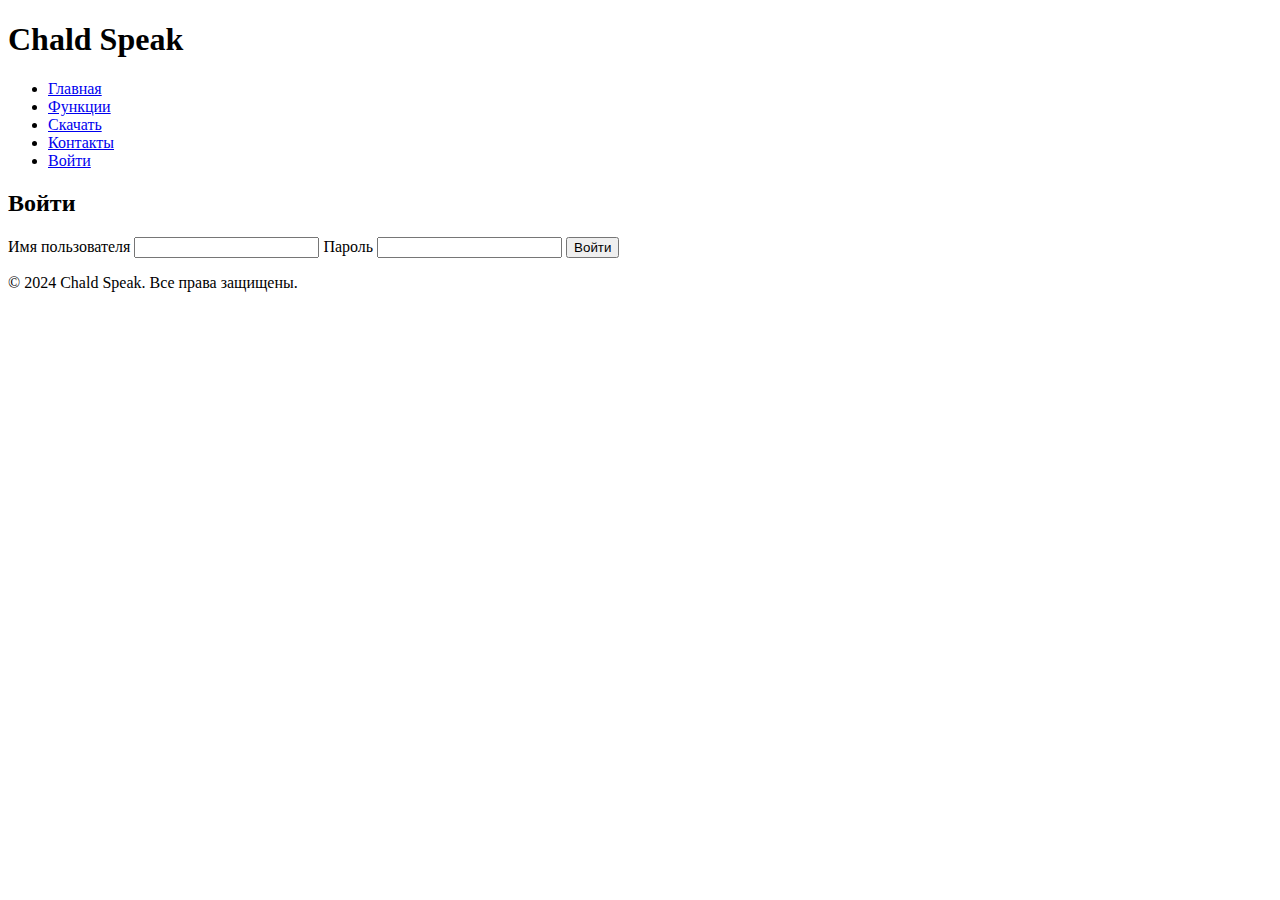
==== index.html @ 4b41da35 "Create index.html" ====
<!DOCTYPE html>
<html lang="ru">
<head>
<meta charset="UTF-8">
<meta name="viewport" content="width=device-width, initial-scale=1.0">
<title>Login - Chald Speak</title>
<link rel="stylesheet" href="styles.css">
</head>
<body>
<header>
<div class="container">
<h1>Chald Speak</h1>
<nav>
<ul>
<li><a href="index.html">Главная</a></li>
<li><a href="#features">Функции</a></li>
<li><a href="#download">Скачать</a></li>
<li><a href="#contact">Контакты</a></li>
<li><a href="login.html">Войти</a></li>
</ul>
</nav>
</div>
</header>
<main>
<section id="login" class="container">
<h2>Войти</h2>
<form id="loginForm">
<label for="username">Имя пользователя</label>
<input type="text" id="username" name="username" required>
<label for="password">Пароль</label>
<input type="password" id="password" name="password" required>
<button type="submit">Войти</button>
<p id="errorMessage" class="error-message"></p>
</form>
</section>
</main>
<footer>
<div class="container">
<p>© 2024 Chald Speak. Все права защищены.</p>
</div>
</footer>
<script src="script.js"></script>
</body>
</html>
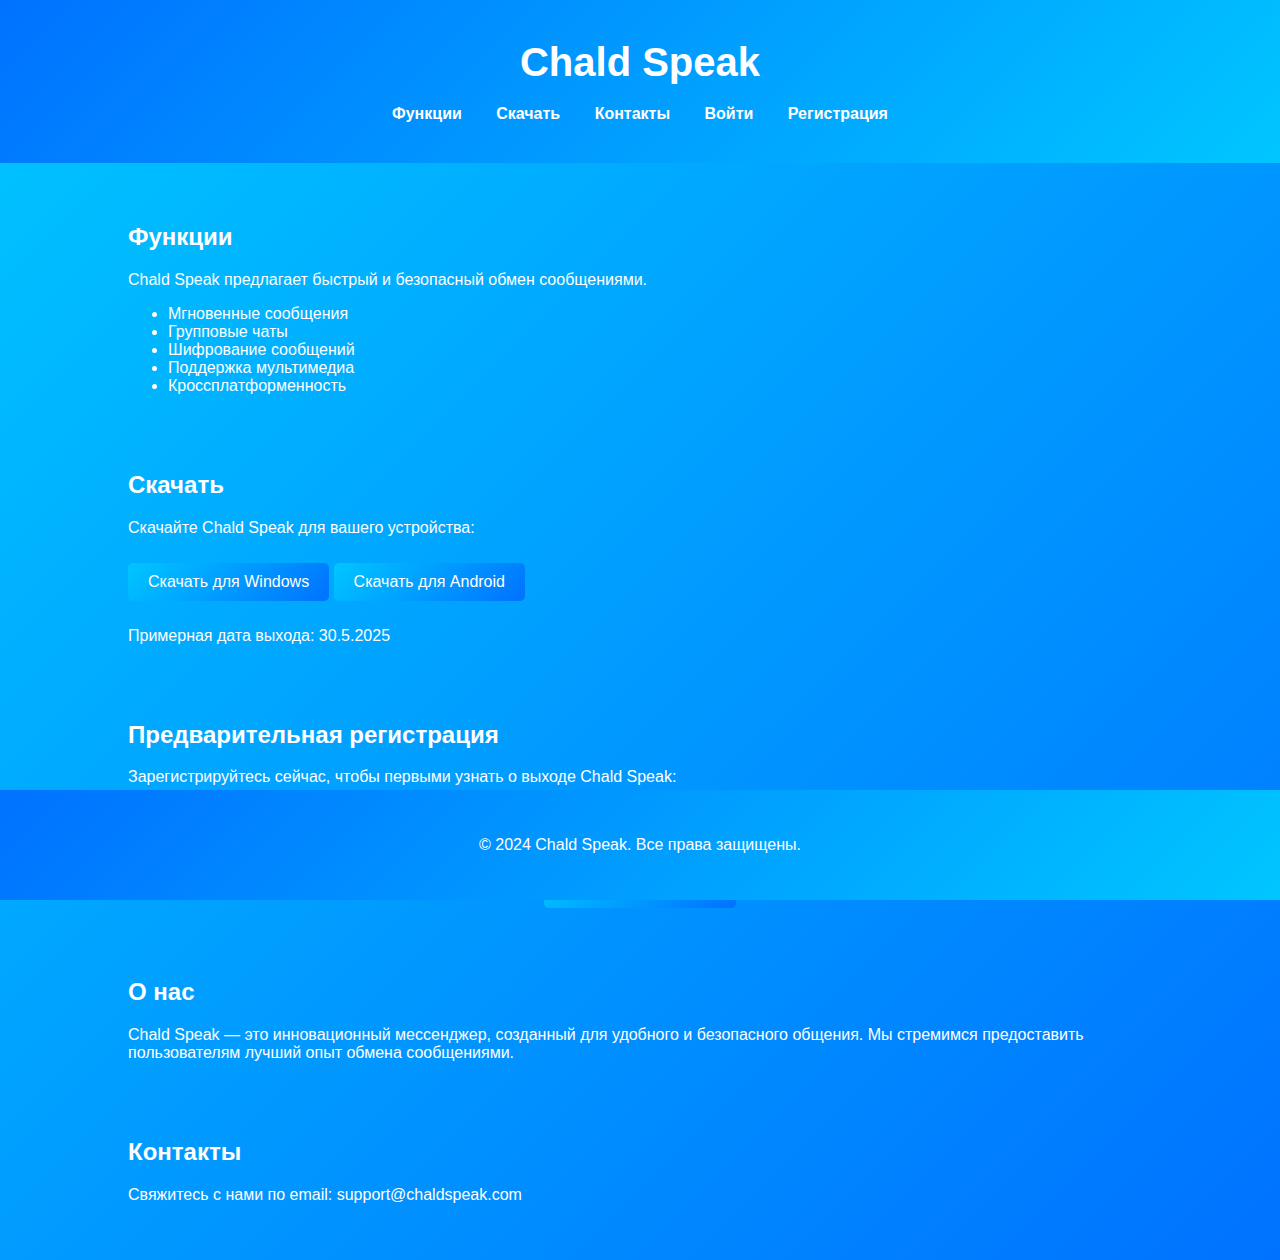
==== commit c5ec8149: "Update index.html" ====
--- a/index.html
+++ b/index.html
@@ -3,7 +3,7 @@
 <head>
 <meta charset="UTF-8">
 <meta name="viewport" content="width=device-width, initial-scale=1.0">
-<title>Login - Chald Speak</title>
+<title>Chald Speak</title>
 <link rel="stylesheet" href="styles.css">
 </head>
 <body>
@@ -12,26 +12,49 @@
 <h1>Chald Speak</h1>
 <nav>
 <ul>
-<li><a href="index.html">Главная</a></li>
 <li><a href="#features">Функции</a></li>
 <li><a href="#download">Скачать</a></li>
 <li><a href="#contact">Контакты</a></li>
 <li><a href="login.html">Войти</a></li>
+<li><a href="register.html">Регистрация</a></li>
 </ul>
 </nav>
 </div>
 </header>
 <main>
-<section id="login" class="container">
-<h2>Войти</h2>
-<form id="loginForm">
-<label for="username">Имя пользователя</label>
-<input type="text" id="username" name="username" required>
-<label for="password">Пароль</label>
-<input type="password" id="password" name="password" required>
-<button type="submit">Войти</button>
-<p id="errorMessage" class="error-message"></p>
+<section id="features" class="container">
+<h2>Функции</h2>
+<p>Chald Speak предлагает быстрый и безопасный обмен сообщениями.</p>
+<ul>
+<li>Мгновенные сообщения</li>
+<li>Групповые чаты</li>
+<li>Шифрование сообщений</li>
+<li>Поддержка мультимедиа</li>
+<li>Кроссплатформенность</li>
+</ul>
+</section>
+<section id="download" class="container">
+<h2>Скачать</h2>
+<p>Скачайте Chald Speak для вашего устройства:</p>
+<button>Скачать для Windows</button>
+<button>Скачать для Android</button>
+<p class="release-date">Примерная дата выхода: 30.5.2025</p>
+</section>
+<section id="pre-register" class="container">
+<h2>Предварительная регистрация</h2>
+<p>Зарегистрируйтесь сейчас, чтобы первыми узнать о выходе Chald Speak:</p>
+<form>
+<input type="email" placeholder="Введите ваш email" required>
+<button type="submit">Зарегистрироваться</button>
 </form>
+</section>
+<section id="about" class="container">
+<h2>О нас</h2>
+<p>Chald Speak — это инновационный мессенджер, созданный для удобного и безопасного общения. Мы стремимся предоставить пользователям лучший опыт обмена сообщениями.</p>
+</section>
+<section id="contact" class="container">
+<h2>Контакты</h2>
+<p>Свяжитесь с нами по email: <a href="mailto:support@chaldspeak.com">support@chaldspeak.com</a></p>
 </section>
 </main>
 <footer>
@@ -39,6 +62,5 @@
 <p>© 2024 Chald Speak. Все права защищены.</p>
 </div>
 </footer>
-<script src="script.js"></script>
 </body>
 </html>
--- a/styles.css
+++ b/styles.css
@@ -0,0 +1,137 @@
+body {
+font-family: 'Arial', sans-serif;
+margin: 0;
+padding: 0;
+background: linear-gradient(135deg, #00c6ff, #0072ff);
+color: #FFF;
+}
+
+.container {
+width: 80%;
+margin: 0 auto;
+padding: 20px;
+}
+
+header {
+background: linear-gradient(135deg, #0072ff, #00c6ff);
+padding: 20px 0;
+text-align: center;
+}
+
+header h1 {
+margin: 0;
+font-size: 2.5em;
+}
+
+nav ul {
+list-style: none;
+padding: 0;
+margin: 20px 0 0;
+}
+
+nav ul li {
+display: inline;
+margin: 0 15px;
+}
+
+nav ul li a {
+color: #FFF;
+text-decoration: none;
+font-weight: bold;
+}
+
+main {
+padding: 20px 0;
+}
+
+section {
+margin-bottom: 40px;
+}
+
+button {
+background: linear-gradient(135deg, #00c6ff, #0072ff);
+color: white;
+border: none;
+padding: 10px 20px;
+cursor: pointer;
+font-size: 16px;
+margin: 10px 0;
+border-radius: 5px;
+transition: background 0.3s ease;
+}
+
+button:hover {
+background: linear-gradient(135deg, #0072ff, #00c6ff);
+}
+
+footer {
+background: linear-gradient(135deg, #0072ff, #00c6ff);
+color: white;
+text-align: center;
+padding: 10px 0;
+position: fixed;
+width: 100%;
+bottom: 0;
+}
+
+a {
+color: #FFF;
+text-decoration: none;
+}
+
+a:hover {
+text-decoration: underline;
+}
+
+form {
+display: flex;
+flex-direction: column;
+align-items: center;
+}
+
+input[type="email"], input[type="text"], input[type="password"] {
+padding: 10px;
+margin: 10px 0;
+border: none;
+border-radius: 5px;
+font-size: 16px;
+}
+
+form button {
+background: linear-gradient(135deg, #00c6ff, #0072ff);
+color: white;
+border: none;
+padding: 10px 20px;
+cursor: pointer;
+font-size: 16px;
+border-radius: 5px;
+transition: background 0.3s ease;
+}
+
+form button:hover {
+background: linear-gradient(135deg, #0072ff, #00c6ff);
+}
+
+.error-message {
+color: red;
+margin-top: 10px;
+}
+
+JavaScript (script.js)
+
+document.getElementById('loginForm').addEventListener('submit', function(event) {
+event.preventDefault();
+
+const username = document.getElementById('username').value;
+const password = document.getElementById('password').value;
+const errorMessage = document.getElementById('errorMessage');
+
+// Пример проверки учетных данных
+if (username === 'user' && password === 'password') {
+alert('Успешный вход!');
+// Перенаправление на главную страницу или другую страницу
+window.location.href = 'index.html';
+} else {
+errorMessage.textContent = 'Неверное имя пользователя или пароль';
+}
+});
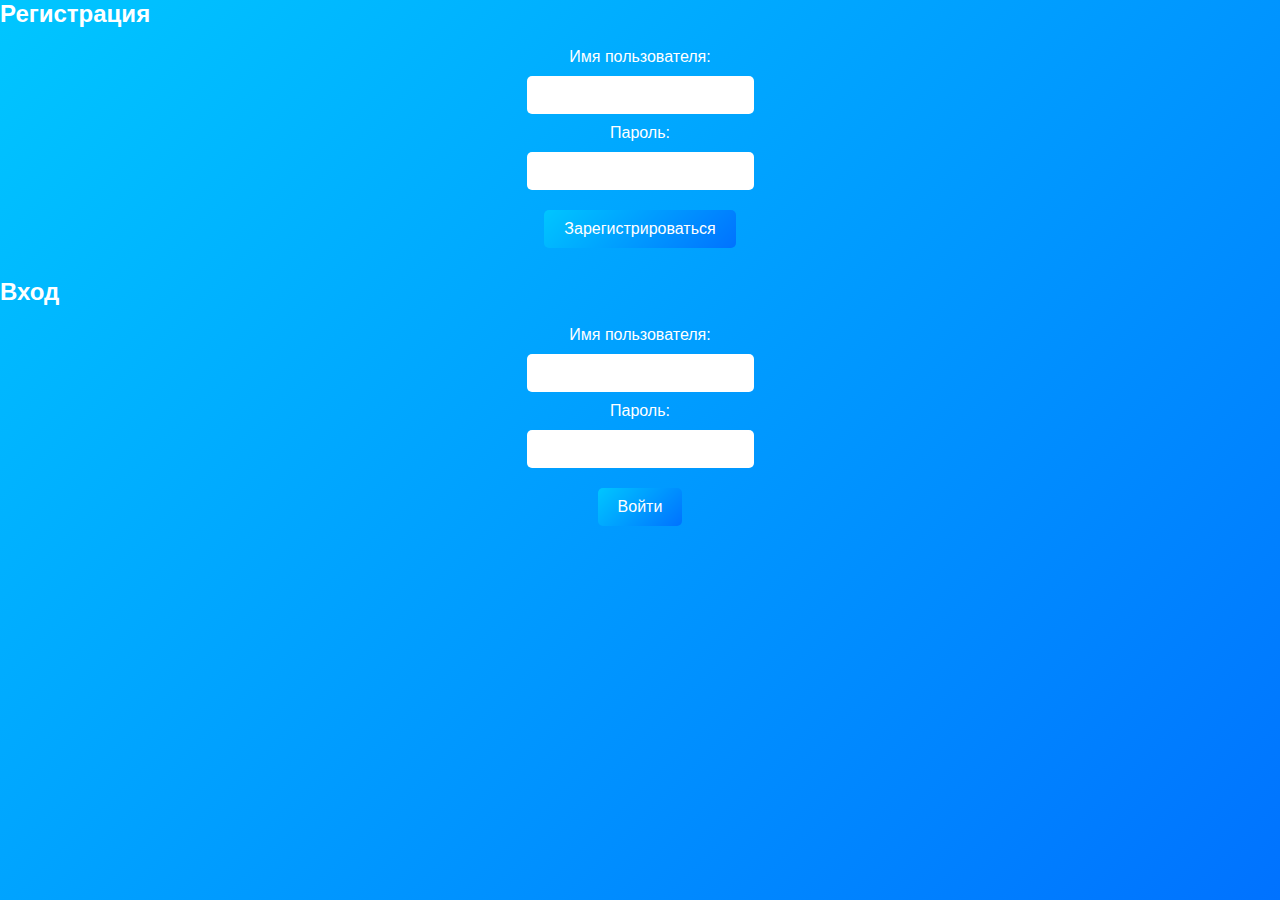
==== commit 856c806c: "Update index.html" ====
--- a/index.html
+++ b/index.html
@@ -1,66 +1,29 @@
-<!DOCTYPE html>
 <html lang="ru">
 <head>
 <meta charset="UTF-8">
 <meta name="viewport" content="width=device-width, initial-scale=1.0">
-<title>Chald Speak</title>
+<title>Регистрация и Вход</title>
 <link rel="stylesheet" href="styles.css">
 </head>
 <body>
-<header>
-<div class="container">
-<h1>Chald Speak</h1>
-<nav>
-<ul>
-<li><a href="#features">Функции</a></li>
-<li><a href="#download">Скачать</a></li>
-<li><a href="#contact">Контакты</a></li>
-<li><a href="login.html">Войти</a></li>
-<li><a href="register.html">Регистрация</a></li>
-</ul>
-</nav>
-</div>
-</header>
-<main>
-<section id="features" class="container">
-<h2>Функции</h2>
-<p>Chald Speak предлагает быстрый и безопасный обмен сообщениями.</p>
-<ul>
-<li>Мгновенные сообщения</li>
-<li>Групповые чаты</li>
-<li>Шифрование сообщений</li>
-<li>Поддержка мультимедиа</li>
-<li>Кроссплатформенность</li>
-</ul>
-</section>
-<section id="download" class="container">
-<h2>Скачать</h2>
-<p>Скачайте Chald Speak для вашего устройства:</p>
-<button>Скачать для Windows</button>
-<button>Скачать для Android</button>
-<p class="release-date">Примерная дата выхода: 30.5.2025</p>
-</section>
-<section id="pre-register" class="container">
-<h2>Предварительная регистрация</h2>
-<p>Зарегистрируйтесь сейчас, чтобы первыми узнать о выходе Chald Speak:</p>
-<form>
-<input type="email" placeholder="Введите ваш email" required>
+<h2>Регистрация</h2>
+<form id="registerForm">
+<label for="username">Имя пользователя:</label>
+<input type="text" id="username" name="username" required>
+<label for="password">Пароль:</label>
+<input type="password" id="password" name="password" required>
 <button type="submit">Зарегистрироваться</button>
 </form>
-</section>
-<section id="about" class="container">
-<h2>О нас</h2>
-<p>Chald Speak — это инновационный мессенджер, созданный для удобного и безопасного общения. Мы стремимся предоставить пользователям лучший опыт обмена сообщениями.</p>
-</section>
-<section id="contact" class="container">
-<h2>Контакты</h2>
-<p>Свяжитесь с нами по email: <a href="mailto:support@chaldspeak.com">support@chaldspeak.com</a></p>
-</section>
-</main>
-<footer>
-<div class="container">
-<p>© 2024 Chald Speak. Все права защищены.</p>
-</div>
-</footer>
+
+<h2>Вход</h2>
+<form id="loginForm">
+<label for="loginUsername">Имя пользователя:</label>
+<input type="text" id="loginUsername" name="loginUsername" required>
+<label for="loginPassword">Пароль:</label>
+<input type="password" id="loginPassword" name="loginPassword" required>
+<button type="submit">Войти</button>
+</form>
+
+<script src="scripts.js"></script>
 </body>
 </html>
--- a/styles.css
+++ b/styles.css
@@ -116,22 +116,3 @@
 color: red;
 margin-top: 10px;
 }
-
-JavaScript (script.js)
-
-document.getElementById('loginForm').addEventListener('submit', function(event) {
-event.preventDefault();
-
-const username = document.getElementById('username').value;
-const password = document.getElementById('password').value;
-const errorMessage = document.getElementById('errorMessage');
-
-// Пример проверки учетных данных
-if (username === 'user' && password === 'password') {
-alert('Успешный вход!');
-// Перенаправление на главную страницу или другую страницу
-window.location.href = 'index.html';
-} else {
-errorMessage.textContent = 'Неверное имя пользователя или пароль';
-}
-});
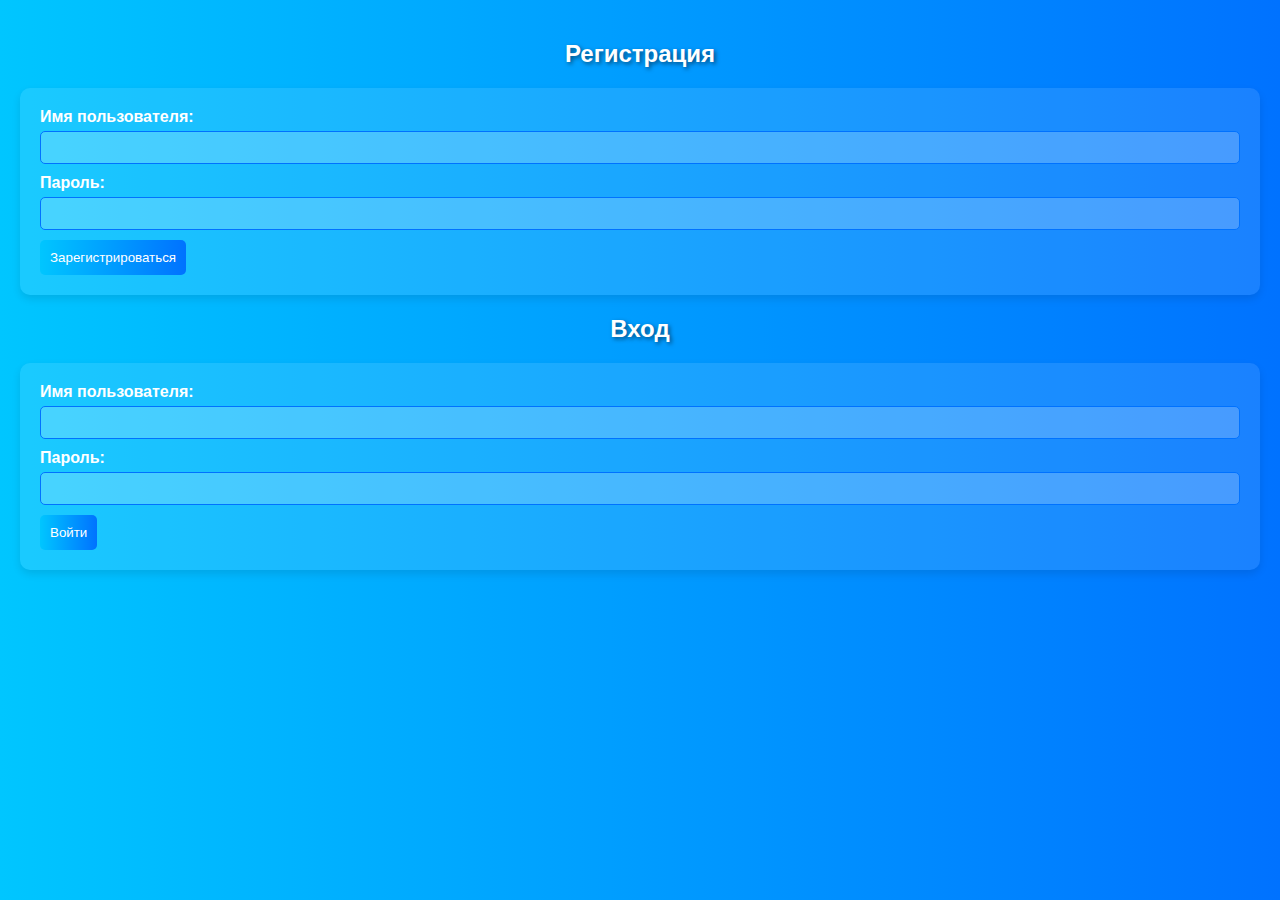
==== commit c3e7c907: "Update index.html" ====
--- a/index.html
+++ b/index.html
@@ -1,3 +1,4 @@
+<!DOCTYPE html>
 <html lang="ru">
 <head>
 <meta charset="UTF-8">
--- a/styles.css
+++ b/styles.css
@@ -1,118 +1,57 @@
 body {
-font-family: 'Arial', sans-serif;
+font-family: Arial, sans-serif;
 margin: 0;
-padding: 0;
-background: linear-gradient(135deg, #00c6ff, #0072ff);
-color: #FFF;
+padding: 20px;
+background: linear-gradient(to right, #00c6ff, #0072ff); /* Бирюзовый градиент */
+color: white;
 }
 
-.container {
-width: 80%;
-margin: 0 auto;
+form {
+margin-bottom: 20px;
+background: rgba(255, 255, 255, 0.1); /* Полупрозрачный фон для форм */
 padding: 20px;
+border-radius: 10px;
+box-shadow: 0 4px 8px rgba(0, 0, 0, 0.1); /* Тень для форм */
 }
 
-header {
-background: linear-gradient(135deg, #0072ff, #00c6ff);
-padding: 20px 0;
-text-align: center;
+label {
+display: block;
+margin-bottom: 5px;
+font-weight: bold; /* Жирный шрифт для меток */
 }
 
-header h1 {
-margin: 0;
-font-size: 2.5em;
-}
-
-nav ul {
-list-style: none;
-padding: 0;
-margin: 20px 0 0;
-}
-
-nav ul li {
-display: inline;
-margin: 0 15px;
-}
-
-nav ul li a {
-color: #FFF;
-text-decoration: none;
-font-weight: bold;
-}
-
-main {
-padding: 20px 0;
-}
-
-section {
-margin-bottom: 40px;
+input {
+margin-bottom: 10px;
+padding: 8px;
+width: 100%;
+box-sizing: border-box;
+border: 1px solid #0072ff;
+border-radius: 5px;
+background: rgba(255, 255, 255, 0.2); /* Полупрозрачный фон для полей ввода */
+color: white;
 }
 
 button {
-background: linear-gradient(135deg, #00c6ff, #0072ff);
+padding: 10px;
+background: linear-gradient(to right, #00c6ff, #0072ff); /* Бирюзовый градиент */
 color: white;
 border: none;
-padding: 10px 20px;
 cursor: pointer;
-font-size: 16px;
-margin: 10px 0;
 border-radius: 5px;
-transition: background 0.3s ease;
+transition: background 0.3s ease; /* Плавный переход для фона */
 }
 
 button:hover {
-background: linear-gradient(135deg, #0072ff, #00c6ff);
+background: linear-gradient(to right, #0072ff, #00c6ff); /* Обратный градиент при наведении */
 }
 
-footer {
-background: linear-gradient(135deg, #0072ff, #00c6ff);
-color: white;
-text-align: center;
-padding: 10px 0;
-position: fixed;
-width: 100%;
-bottom: 0;
+h2 {
+text-align: center; /* Центрирование заголовков */
+text-shadow: 2px 2px 4px rgba(0, 0, 0, 0.5); /* Тень для заголовков */
 }
 
-a {
-color: #FFF;
-text-decoration: none;
+input:focus {
+border-color: #00c6ff; /* Изменение цвета границы при фокусе */
+outline: none;
+box-shadow: 0 0 5px rgba(0, 198, 255, 0.5); /* Тень при фокусе */
 }
-
-a:hover {
-text-decoration: underline;
-}
-
-form {
-display: flex;
-flex-direction: column;
-align-items: center;
-}
-
-input[type="email"], input[type="text"], input[type="password"] {
-padding: 10px;
-margin: 10px 0;
-border: none;
-border-radius: 5px;
-font-size: 16px;
-}
-
-form button {
-background: linear-gradient(135deg, #00c6ff, #0072ff);
-color: white;
-border: none;
-padding: 10px 20px;
-cursor: pointer;
-font-size: 16px;
-border-radius: 5px;
-transition: background 0.3s ease;
-}
-
-form button:hover {
-background: linear-gradient(135deg, #0072ff, #00c6ff);
-}
-
-.error-message {
-color: red;
-margin-top: 10px;
-}
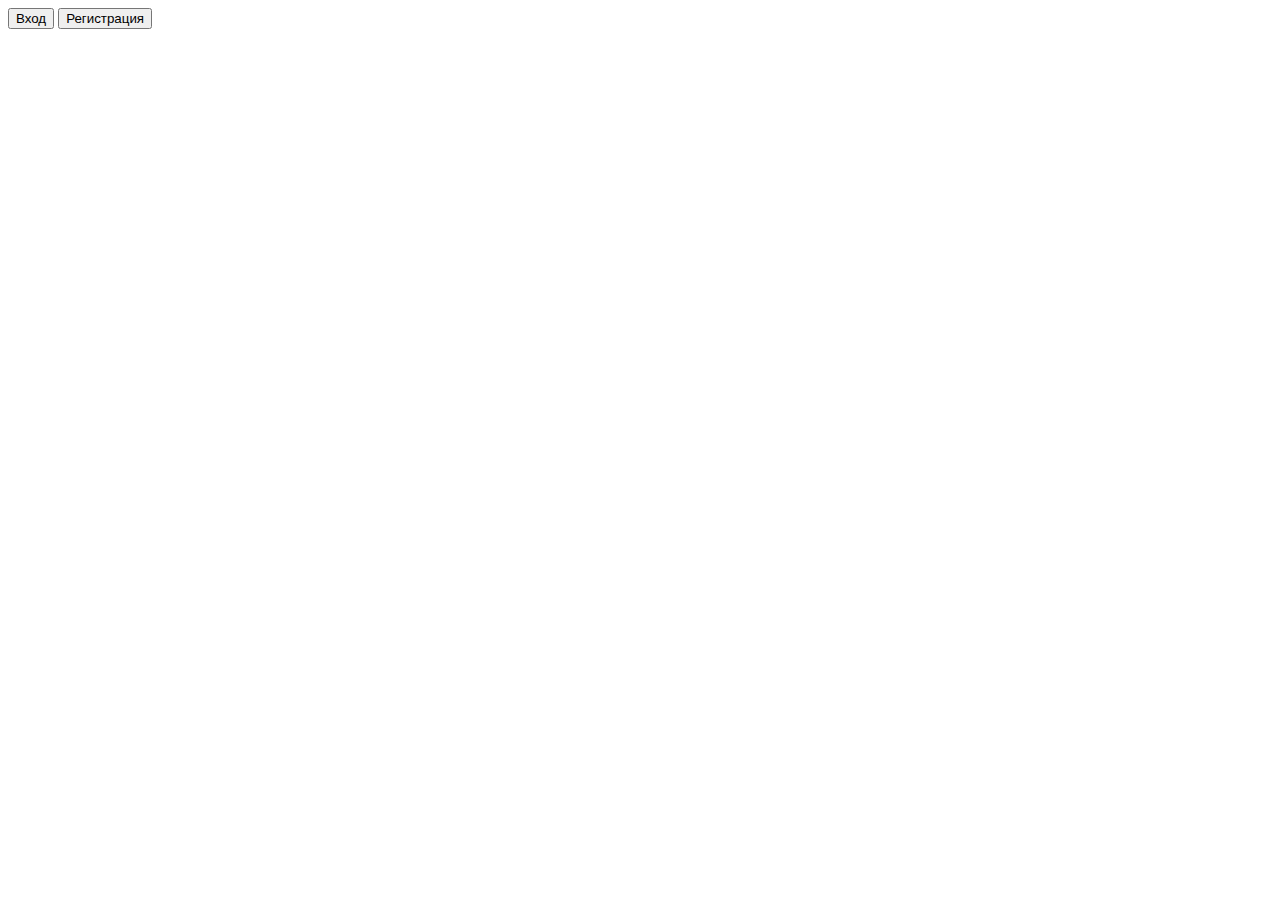
==== commit e23340da: "Update index.html" ====
--- a/index.html
+++ b/index.html
@@ -1,30 +1,52 @@
 <!DOCTYPE html>
-<html lang="ru">
+<html lang="en">
 <head>
 <meta charset="UTF-8">
 <meta name="viewport" content="width=device-width, initial-scale=1.0">
-<title>Регистрация и Вход</title>
-<link rel="stylesheet" href="styles.css">
+<title>Login and Registration</title>
+<style>
+.form-container {
+display: none;
+}
+.form-container.active {
+display: block;
+}
+</style>
 </head>
 <body>
+<button onclick="showForm('login')">Вход</button>
+<button onclick="showForm('register')">Регистрация</button>
+
+<div id="login" class="form-container">
+<h2>Вход</h2>
+<form>
+<label for="username">Имя пользователя:</label>
+<input type="text" id="username" name="username" required><br><br>
+<label for="password">Пароль:</label>
+<input type="password" id="password" name="password" required><br><br>
+<button type="submit">Войти</button>
+</form>
+</div>
+
+<div id="register" class="form-container">
 <h2>Регистрация</h2>
-<form id="registerForm">
+<form>
+<label for="email">Электронная почта:</label>
+<input type="email" id="email" name="email" required><br><br>
 <label for="username">Имя пользователя:</label>
-<input type="text" id="username" name="username" required>
+<input type="text" id="username" name="username" required><br><br>
 <label for="password">Пароль:</label>
-<input type="password" id="password" name="password" required>
+<input type="password" id="password" name="password" required><br><br>
 <button type="submit">Зарегистрироваться</button>
 </form>
+</div>
 
-<h2>Вход</h2>
-<form id="loginForm">
-<label for="loginUsername">Имя пользователя:</label>
-<input type="text" id="loginUsername" name="loginUsername" required>
-<label for="loginPassword">Пароль:</label>
-<input type="password" id="loginPassword" name="loginPassword" required>
-<button type="submit">Войти</button>
-</form>
-
-<script src="scripts.js"></script>
+<script>
+function showForm(formId) {
+document.getElementById('login').classList.remove('active');
+document.getElementById('register').classList.remove('active');
+document.getElementById(formId).classList.add('active');
+}
+</script>
 </body>
 </html>
